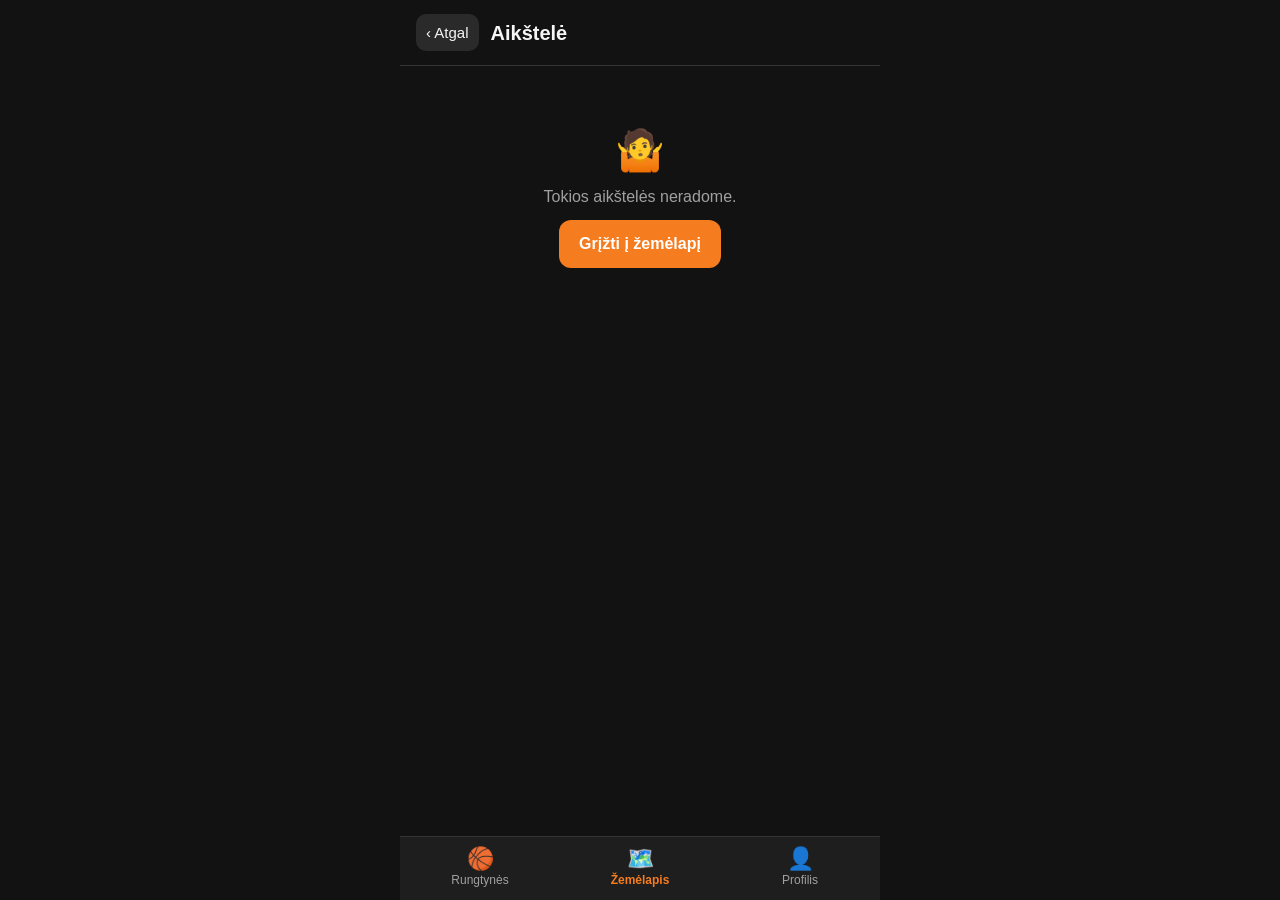
==== aikstele.html @ 07beddc7 "Aikštelės profilis ir naudotojo profilis" ====
<!DOCTYPE html>
<html lang="lt">
<head>
  <meta charset="UTF-8">
  <meta name="viewport" content="width=device-width, initial-scale=1.0">
  <meta name="theme-color" content="#121212">
  <title>Krepšinis Visur – Aikštelė</title>
  <link rel="stylesheet" href="css/bendras.css">
  <link rel="stylesheet" href="css/aikstele.css">
</head>
<body>
  <div class="programele">
    <header class="virsus">
      <a class="atgal" href="zemelapis.html" onclick="if (history.length > 1) { history.back(); return false; }">‹ Atgal</a>
      <h1>Aikštelė</h1>
    </header>

    <main class="turinys" id="aiksteles-turinys"></main>

    <nav id="navigacija"></nav>
  </div>

  <script src="js/duomenys.js"></script>
  <script src="js/saugykla.js"></script>
  <script src="js/bendras.js"></script>
  <script src="js/aikstele.js"></script>
</body>
</html>
---- css/bendras.css ----
/* ==========================================================
   Krepšinis Visur – bendri stiliai (naudojami visuose ekranuose)
   ========================================================== */

/* ---------- Spalvos ir dydžiai (CSS kintamieji) ---------- */
:root {
  --oranzine: #f57c1f;          /* pagrindinė (krepšinio kamuolio) spalva */
  --oranzine-tamsi: #d9650c;    /* paspaustas mygtukas */
  --oranzine-sviesi: rgba(245, 124, 31, 0.15);

  --fonas: #121212;             /* puslapio fonas */
  --pavirsius: #1e1e1e;         /* kortelės, juostos */
  --pavirsius-2: #2a2a2a;       /* įvesties laukai, žymos */
  --linija: #333333;

  --tekstas: #f5f5f5;
  --tekstas-blankus: #a0a0a0;

  --zalia: #3ecf6e;             /* sėkmė, „laisva vieta“ */
  --raudona: #ff5a5a;           /* klaida, atšaukimas */
  --geltona: #ffc94d;           /* įspėjimas */

  --apvalinimas: 14px;
  --navigacijos-aukstis: 64px;
}

/* ---------- Bazė ---------- */
* {
  box-sizing: border-box;
  margin: 0;
  padding: 0;
}

html,
body {
  background: var(--fonas);
  color: var(--tekstas);
  font-family: -apple-system, BlinkMacSystemFont, "Segoe UI", Roboto, Arial, sans-serif;
  font-size: 16px;
  line-height: 1.4;
}

/* Programėlė visada telefono pločio, kompiuteryje – per vidurį */
.programele {
  max-width: 480px;
  min-height: 100vh;
  margin: 0 auto;
  padding-bottom: calc(var(--navigacijos-aukstis) + 16px);
  background: var(--fonas);
}

a {
  color: var(--oranzine);
  text-decoration: none;
}

/* ---------- Viršutinė juosta ---------- */
.virsus {
  position: sticky;
  top: 0;
  z-index: 10;
  display: flex;
  align-items: center;
  gap: 12px;
  padding: 14px 16px;
  background: var(--fonas);
  border-bottom: 1px solid var(--linija);
}

.virsus h1 {
  font-size: 20px;
  font-weight: 700;
  flex: 1;
}

.virsus h1 .akcentas {
  color: var(--oranzine);
}

/* Mygtukas „Atgal“ – visada su tekstu, ne tik rodykle */
.atgal {
  display: inline-flex;
  align-items: center;
  gap: 4px;
  padding: 8px 10px;
  border-radius: 10px;
  color: var(--tekstas);
  background: var(--pavirsius-2);
  font-size: 15px;
}

/* ---------- Turinys ---------- */
.turinys {
  padding: 16px;
}

.skyriaus-pavadinimas {
  font-size: 15px;
  font-weight: 600;
  color: var(--tekstas-blankus);
  text-transform: uppercase;
  letter-spacing: 0.04em;
  margin: 20px 0 10px;
}

.blankus {
  color: var(--tekstas-blankus);
  font-size: 14px;
}

/* ---------- Kortelės ---------- */
.kortele {
  display: block;
  background: var(--pavirsius);
  border: 1px solid var(--linija);
  border-radius: var(--apvalinimas);
  padding: 14px;
  margin-bottom: 12px;
  color: var(--tekstas);
}

a.kortele:active {
  border-color: var(--oranzine);
}

/* ---------- Mygtukai (dideli – patogu spausti viena ranka) ---------- */
.mygtukas {
  display: inline-flex;
  align-items: center;
  justify-content: center;
  gap: 8px;
  min-height: 48px;
  padding: 12px 20px;
  border: none;
  border-radius: 12px;
  font-size: 16px;
  font-weight: 600;
  cursor: pointer;
  background: var(--oranzine);
  color: #ffffff;
}

.mygtukas:active {
  background: var(--oranzine-tamsi);
}

.mygtukas.platus {
  width: 100%;
}

.mygtukas.antrinis {
  background: var(--pavirsius-2);
  color: var(--tekstas);
  border: 1px solid var(--linija);
}

.mygtukas.pavojingas {
  background: transparent;
  color: var(--raudona);
  border: 1px solid var(--raudona);
}

.mygtukas:disabled {
  opacity: 0.45;
  cursor: not-allowed;
}

/* ---------- Žymos (lygis, „Šeimoms“, danga ir pan.) ---------- */
.zyma {
  display: inline-block;
  padding: 3px 10px;
  border-radius: 999px;
  font-size: 13px;
  background: var(--pavirsius-2);
  color: var(--tekstas);
  margin: 2px 4px 2px 0;
}

.zyma.oranzine {
  background: var(--oranzine-sviesi);
  color: var(--oranzine);
}

.zyma.zalia {
  background: rgba(62, 207, 110, 0.15);
  color: var(--zalia);
}

/* ---------- Apatinė navigacija ---------- */
.apatine-navigacija {
  position: fixed;
  bottom: 0;
  left: 50%;
  transform: translateX(-50%);
  width: 100%;
  max-width: 480px;
  height: var(--navigacijos-aukstis);
  display: flex;
  background: var(--pavirsius);
  border-top: 1px solid var(--linija);
  z-index: 20;
}

.apatine-navigacija a {
  flex: 1;
  display: flex;
  flex-direction: column;
  align-items: center;
  justify-content: center;
  gap: 2px;
  color: var(--tekstas-blankus);
  font-size: 12px;
}

.apatine-navigacija a .ikona {
  font-size: 22px;
  line-height: 1;
}

/* Aktyvus skirtukas – oranžinis, kad naudotojas žinotų, kur yra */
.apatine-navigacija a.aktyvus {
  color: var(--oranzine);
  font-weight: 600;
}

/* ---------- Pranešimas ekrano apačioje (toast) ---------- */
.pranesimas {
  position: fixed;
  left: 50%;
  bottom: calc(var(--navigacijos-aukstis) + 16px);
  transform: translateX(-50%) translateY(20px);
  width: calc(100% - 32px);
  max-width: 448px;
  display: flex;
  align-items: center;
  gap: 12px;
  padding: 14px 16px;
  border-radius: 12px;
  background: #2f2f2f;
  border-left: 4px solid var(--zalia);
  color: var(--tekstas);
  box-shadow: 0 6px 24px rgba(0, 0, 0, 0.5);
  opacity: 0;
  pointer-events: none;
  transition: opacity 0.2s, transform 0.2s;
  z-index: 30;
}

.pranesimas.matomas {
  opacity: 1;
  transform: translateX(-50%) translateY(0);
  pointer-events: auto;
}

.pranesimas.klaida {
  border-left-color: var(--raudona);
}

.pranesimas .tekstas {
  flex: 1;
}

.pranesimas button {
  background: none;
  border: none;
  color: var(--oranzine);
  font-weight: 700;
  font-size: 15px;
  cursor: pointer;
}

/* ---------- Tuščia būsena ---------- */
.tuscia {
  text-align: center;
  padding: 40px 16px;
  color: var(--tekstas-blankus);
}

.tuscia .ikona {
  font-size: 40px;
  margin-bottom: 8px;
}
---- css/aikstele.css ----
/* ==========================================================
   Aikštelės profilis
   ========================================================== */

.virselis {
  height: 150px;
  border-radius: var(--apvalinimas);
  display: flex;
  align-items: center;
  justify-content: center;
  font-size: 64px;
  background: linear-gradient(135deg, #f57c1f 0%, #8a3b00 100%);
  margin-bottom: 14px;
}

.aiksteles-vardas {
  font-size: 22px;
  font-weight: 700;
}

.adresas {
  color: var(--tekstas-blankus);
  font-size: 14px;
  margin: 2px 0 8px;
}

.ivertinimo-eilute {
  display: flex;
  align-items: center;
  gap: 8px;
  font-size: 15px;
  margin-bottom: 12px;
}

.ivertinimo-eilute .zvaigzdes {
  color: var(--geltona);
}

/* Informacijos tinklelis: danga, būklė, apšvietimas, lankai */
.info-tinklelis {
  display: grid;
  grid-template-columns: 1fr 1fr;
  gap: 8px;
  margin: 12px 0;
}

.info-langelis {
  background: var(--pavirsius);
  border: 1px solid var(--linija);
  border-radius: 12px;
  padding: 10px 12px;
}

.info-langelis .etikete {
  font-size: 12px;
  color: var(--tekstas-blankus);
}

.info-langelis .reiksme {
  font-size: 16px;
  font-weight: 600;
  margin-top: 2px;
}

.reiksme.gera {
  color: var(--zalia);
}

.reiksme.vidutine {
  color: var(--geltona);
}

.mygtuku-eile {
  display: grid;
  grid-template-columns: 1fr 1fr;
  gap: 8px;
  margin: 8px 0 4px;
}

/* Rungtynės šioje aikštelėje */
.mini-rungtynes {
  display: flex;
  justify-content: space-between;
  align-items: center;
  gap: 8px;
  padding: 12px;
  margin-bottom: 8px;
  border-radius: 12px;
  background: var(--pavirsius);
  border: 1px solid var(--linija);
  color: var(--tekstas);
}

.mini-rungtynes .laisva {
  color: var(--zalia);
  font-size: 13px;
  white-space: nowrap;
}

/* Įvertinimas žvaigždutėmis */
.vertinimas {
  display: flex;
  gap: 6px;
  margin: 6px 0 4px;
}

.vertinimas button {
  font-size: 30px;
  background: none;
  border: none;
  color: #555555;
  cursor: pointer;
  padding: 0 2px;
  line-height: 1;
}

.vertinimas button.uzpildyta {
  color: var(--geltona);
}

/* Atsiliepimai */
.atsiliepimas {
  padding: 10px 0;
  border-bottom: 1px solid var(--linija);
}

.atsiliepimas:last-child {
  border-bottom: none;
}

.atsiliepimas .autorius {
  font-weight: 600;
  font-size: 14px;
}

.atsiliepimas .zvaigzdes {
  color: var(--geltona);
  font-size: 13px;
}

.atsiliepimas p {
  font-size: 14px;
  color: var(--tekstas-blankus);
  margin-top: 2px;
}
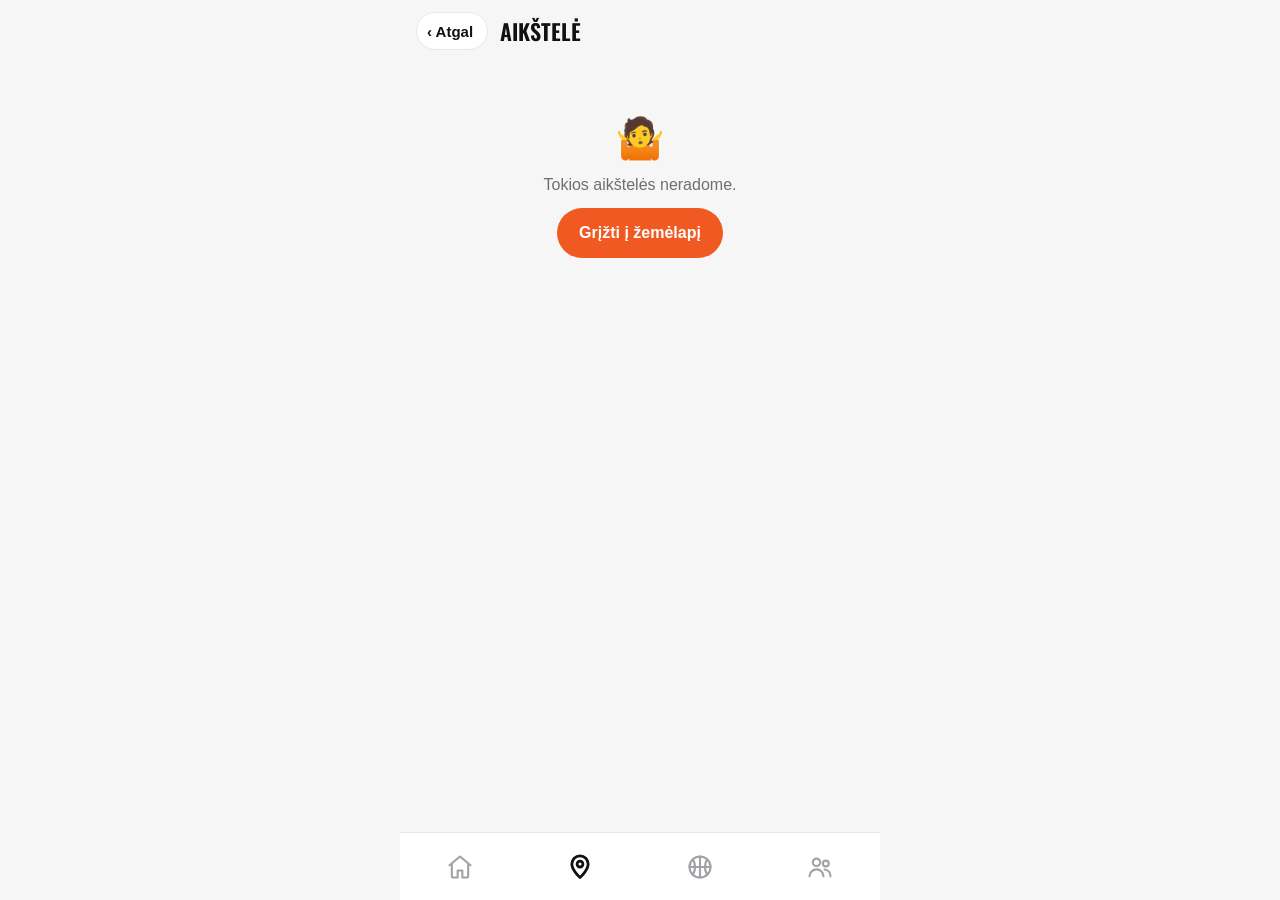
==== commit f5071410: "Dizainas: šviesus stilius, 4 skirtukų juosta, miestai ir pradžia" ====
--- a/aikstele.html
+++ b/aikstele.html
@@ -3,7 +3,7 @@
 <head>
   <meta charset="UTF-8">
   <meta name="viewport" content="width=device-width, initial-scale=1.0">
-  <meta name="theme-color" content="#121212">
+  <meta name="theme-color" content="#f6f6f7">
   <title>Krepšinis Visur – Aikštelė</title>
   <link rel="stylesheet" href="css/bendras.css">
   <link rel="stylesheet" href="css/aikstele.css">
--- a/css/bendras.css
+++ b/css/bendras.css
@@ -1,27 +1,33 @@
 /* ==========================================================
-   Krepšinis Visur – bendri stiliai (naudojami visuose ekranuose)
+   Krepšinis Visur – bendri stiliai (šviesus dizainas)
    ========================================================== */
 
-/* ---------- Spalvos ir dydžiai (CSS kintamieji) ---------- */
+/* Antraščių šriftas: siauras ir storas (palaiko lietuviškas raides) */
+@import url("https://fonts.googleapis.com/css2?family=Oswald:wght@500;600;700&display=swap");
+
+/* ---------- Spalvos ir dydžiai ---------- */
 :root {
-  --oranzine: #f57c1f;          /* pagrindinė (krepšinio kamuolio) spalva */
-  --oranzine-tamsi: #d9650c;    /* paspaustas mygtukas */
-  --oranzine-sviesi: rgba(245, 124, 31, 0.15);
-
-  --fonas: #121212;             /* puslapio fonas */
-  --pavirsius: #1e1e1e;         /* kortelės, juostos */
-  --pavirsius-2: #2a2a2a;       /* įvesties laukai, žymos */
-  --linija: #333333;
-
-  --tekstas: #f5f5f5;
-  --tekstas-blankus: #a0a0a0;
-
-  --zalia: #3ecf6e;             /* sėkmė, „laisva vieta“ */
-  --raudona: #ff5a5a;           /* klaida, atšaukimas */
-  --geltona: #ffc94d;           /* įspėjimas */
-
-  --apvalinimas: 14px;
-  --navigacijos-aukstis: 64px;
+  --oranzine: #f05a22;          /* pagrindinė spalva */
+  --oranzine-tamsi: #d4481a;    /* paspaustas mygtukas */
+  --oranzine-sviesi: #fff0ea;   /* švelnus oranžinis fonas */
+
+  --fonas: #f6f6f7;             /* puslapio fonas */
+  --pavirsius: #ffffff;         /* kortelės, juostos */
+  --pavirsius-2: #f1f1f3;       /* įvesties laukai, žymos */
+  --linija: #e8e8ec;
+
+  --tekstas: #111111;
+  --tekstas-blankus: #6e6e73;
+
+  --zalia: #1a8a3a;             /* sėkmė, laikas, „laisva vieta“ */
+  --zalia-sviesi: #e8f6ec;
+  --raudona: #e0352b;           /* klaida, atšaukimas */
+  --geltona: #f5a524;           /* žvaigždutės */
+
+  --antrastes-sriftas: "Oswald", "Arial Narrow", sans-serif;
+  --apvalinimas: 18px;
+  --navigacijos-aukstis: 68px;
+  --seselis: 0 1px 2px rgba(0, 0, 0, 0.04), 0 4px 16px rgba(0, 0, 0, 0.04);
 }
 
 /* ---------- Bazė ---------- */
@@ -38,15 +44,17 @@
   font-family: -apple-system, BlinkMacSystemFont, "Segoe UI", Roboto, Arial, sans-serif;
   font-size: 16px;
   line-height: 1.4;
-}
-
-/* Programėlė visada telefono pločio, kompiuteryje – per vidurį */
+  -webkit-font-smoothing: antialiased;
+  -webkit-tap-highlight-color: transparent;
+}
+
 .programele {
   max-width: 480px;
   min-height: 100vh;
   margin: 0 auto;
   padding-bottom: calc(var(--navigacijos-aukstis) + 16px);
   background: var(--fonas);
+  animation: puslapisIsryskeja 0.25s ease-out;
 }
 
 a {
@@ -54,53 +62,180 @@
   text-decoration: none;
 }
 
-/* ---------- Viršutinė juosta ---------- */
+button {
+  font-family: inherit;
+}
+
+/* ---------- Logotipas „KREPŠINIS VISUR“ ---------- */
+.logotipas-tekstas {
+  color: var(--oranzine);
+  font-weight: 700;
+  letter-spacing: 0.4em;
+  font-size: 13px;
+  text-transform: uppercase;
+}
+
+/* ---------- Viršutinė juosta: pagrindiniai ekranai (avataras + pavadinimas) ---------- */
+.virsus-pagrindinis {
+  position: sticky;
+  top: 0;
+  z-index: 50;
+  display: flex;
+  align-items: center;
+  gap: 12px;
+  padding: 12px 16px;
+  background: rgba(246, 246, 247, 0.92);
+  backdrop-filter: saturate(180%) blur(16px);
+  -webkit-backdrop-filter: saturate(180%) blur(16px);
+}
+
+.avataras-mygtukas {
+  width: 40px;
+  height: 40px;
+  border-radius: 50%;
+  border: none;
+  background: #d9d9de;
+  color: #ffffff;
+  font-size: 17px;
+  font-weight: 700;
+  display: flex;
+  align-items: center;
+  justify-content: center;
+  cursor: pointer;
+  flex-shrink: 0;
+  overflow: hidden;
+}
+
+.avataras-mygtukas.prisijunges {
+  background: var(--oranzine);
+}
+
+.avataras-mygtukas svg {
+  width: 26px;
+  height: 26px;
+  margin-top: 8px;
+  fill: #ffffff;
+}
+
+.virsaus-pavadinimas {
+  flex: 1;
+  font-family: var(--antrastes-sriftas);
+  font-size: 27px;
+  font-weight: 600;
+  letter-spacing: 0.01em;
+  text-transform: uppercase;
+  line-height: 1;
+  white-space: nowrap;
+  overflow: hidden;
+  text-overflow: ellipsis;
+}
+
+.virsaus-pavadinimas.ilgas {
+  font-size: 22px;
+}
+
+.virsaus-veiksmai {
+  display: flex;
+  align-items: center;
+  gap: 14px;
+}
+
+.virsaus-nuoroda {
+  font-weight: 700;
+  font-size: 16px;
+  color: var(--oranzine);
+  white-space: nowrap;
+}
+
+.varpelis {
+  position: relative;
+  width: 36px;
+  height: 36px;
+  border: none;
+  background: none;
+  display: flex;
+  align-items: center;
+  justify-content: center;
+  cursor: pointer;
+  color: var(--tekstas);
+}
+
+.varpelis svg {
+  width: 24px;
+  height: 24px;
+}
+
+.zenklelis {
+  position: absolute;
+  top: 2px;
+  right: 2px;
+  min-width: 18px;
+  height: 18px;
+  padding: 0 5px;
+  border-radius: 999px;
+  background: var(--oranzine);
+  color: #ffffff;
+  font-size: 11px;
+  font-weight: 700;
+  display: flex;
+  align-items: center;
+  justify-content: center;
+  border: 2px solid var(--fonas);
+}
+
+/* ---------- Viršutinė juosta: vidiniai ekranai (su „Atgal“) ---------- */
 .virsus {
   position: sticky;
   top: 0;
-  z-index: 10;
+  z-index: 50;
   display: flex;
   align-items: center;
   gap: 12px;
-  padding: 14px 16px;
-  background: var(--fonas);
-  border-bottom: 1px solid var(--linija);
+  padding: 12px 16px;
+  background: rgba(246, 246, 247, 0.92);
+  backdrop-filter: saturate(180%) blur(16px);
+  -webkit-backdrop-filter: saturate(180%) blur(16px);
 }
 
 .virsus h1 {
-  font-size: 20px;
-  font-weight: 700;
   flex: 1;
+  font-family: var(--antrastes-sriftas);
+  font-size: 22px;
+  font-weight: 600;
+  text-transform: uppercase;
 }
 
 .virsus h1 .akcentas {
   color: var(--oranzine);
 }
 
-/* Mygtukas „Atgal“ – visada su tekstu, ne tik rodykle */
+/* „Atgal“ – visada su tekstu */
 .atgal {
   display: inline-flex;
   align-items: center;
-  gap: 4px;
-  padding: 8px 10px;
-  border-radius: 10px;
-  color: var(--tekstas);
-  background: var(--pavirsius-2);
+  gap: 2px;
+  min-height: 38px;
+  padding: 6px 14px 6px 10px;
+  border-radius: 999px;
+  background: var(--pavirsius);
+  border: 1px solid var(--linija);
+  color: var(--tekstas);
   font-size: 15px;
+  font-weight: 600;
 }
 
 /* ---------- Turinys ---------- */
 .turinys {
-  padding: 16px;
+  padding: 8px 16px 16px;
 }
 
 .skyriaus-pavadinimas {
-  font-size: 15px;
-  font-weight: 600;
+  font-size: 13px;
+  font-weight: 700;
   color: var(--tekstas-blankus);
   text-transform: uppercase;
-  letter-spacing: 0.04em;
-  margin: 20px 0 10px;
+  letter-spacing: 0.08em;
+  margin: 22px 0 10px;
 }
 
 .blankus {
@@ -114,33 +249,37 @@
   background: var(--pavirsius);
   border: 1px solid var(--linija);
   border-radius: var(--apvalinimas);
-  padding: 14px;
+  padding: 16px;
   margin-bottom: 12px;
   color: var(--tekstas);
+  box-shadow: var(--seselis);
+  transition: transform 0.15s ease;
 }
 
 a.kortele:active {
-  border-color: var(--oranzine);
-}
-
-/* ---------- Mygtukai (dideli – patogu spausti viena ranka) ---------- */
+  transform: scale(0.985);
+}
+
+/* ---------- Mygtukai (apvalūs) ---------- */
 .mygtukas {
   display: inline-flex;
   align-items: center;
   justify-content: center;
   gap: 8px;
-  min-height: 48px;
-  padding: 12px 20px;
+  min-height: 50px;
+  padding: 12px 22px;
   border: none;
-  border-radius: 12px;
+  border-radius: 999px;
   font-size: 16px;
-  font-weight: 600;
+  font-weight: 700;
   cursor: pointer;
   background: var(--oranzine);
   color: #ffffff;
+  transition: transform 0.15s ease, background 0.15s ease;
 }
 
 .mygtukas:active {
+  transform: scale(0.97);
   background: var(--oranzine-tamsi);
 }
 
@@ -149,30 +288,76 @@
 }
 
 .mygtukas.antrinis {
+  background: var(--pavirsius);
+  color: var(--tekstas);
+  border: 1.5px solid var(--tekstas);
+}
+
+.mygtukas.antrinis:active {
   background: var(--pavirsius-2);
-  color: var(--tekstas);
-  border: 1px solid var(--linija);
 }
 
 .mygtukas.pavojingas {
-  background: transparent;
+  background: var(--pavirsius);
   color: var(--raudona);
-  border: 1px solid var(--raudona);
+  border: 1.5px solid var(--raudona);
 }
 
 .mygtukas:disabled {
+  opacity: 0.4;
+  cursor: not-allowed;
+  transform: none;
+}
+
+/* Mažas apvalus mygtukas kortelėse („Prisijungti“) */
+.pill {
+  display: inline-flex;
+  align-items: center;
+  justify-content: center;
+  min-height: 38px;
+  padding: 6px 18px;
+  border-radius: 999px;
+  border: 1.5px solid var(--linija);
+  background: var(--pavirsius);
+  color: var(--tekstas);
+  font-size: 15px;
+  font-weight: 600;
+  cursor: pointer;
+  white-space: nowrap;
+  transition: transform 0.15s ease;
+}
+
+.pill:active {
+  transform: scale(0.95);
+}
+
+.pill.oranzinis {
+  background: var(--oranzine);
+  border-color: var(--oranzine);
+  color: #ffffff;
+}
+
+.pill.dalyvauja {
+  background: var(--zalia-sviesi);
+  border-color: var(--zalia-sviesi);
+  color: var(--zalia);
+  cursor: default;
+}
+
+.pill:disabled {
   opacity: 0.45;
   cursor: not-allowed;
 }
 
-/* ---------- Žymos (lygis, „Šeimoms“, danga ir pan.) ---------- */
+/* ---------- Žymos ---------- */
 .zyma {
   display: inline-block;
   padding: 3px 10px;
   border-radius: 999px;
   font-size: 13px;
+  font-weight: 600;
   background: var(--pavirsius-2);
-  color: var(--tekstas);
+  color: #3a3a3c;
   margin: 2px 4px 2px 0;
 }
 
@@ -182,11 +367,93 @@
 }
 
 .zyma.zalia {
-  background: rgba(62, 207, 110, 0.15);
+  background: var(--zalia-sviesi);
   color: var(--zalia);
 }
 
-/* ---------- Apatinė navigacija ---------- */
+/* ---------- Rungtynių kortelė (naudojama keliuose ekranuose) ---------- */
+.rungtyniu-kortele {
+  padding: 14px;
+}
+
+.rungtyniu-kortele .kortele-virsus {
+  display: flex;
+  gap: 14px;
+}
+
+.miniatiura {
+  width: 84px;
+  height: 84px;
+  border-radius: 14px;
+  flex-shrink: 0;
+  background-size: cover;
+  background-position: center;
+  background-color: #1d1d1f;
+}
+
+/* Kai aikštelės nuotraukos nėra – tamsus fonas su krepšio siluetu */
+.miniatiura.be-nuotraukos {
+  background-image: linear-gradient(160deg, #2b2b2e 0%, #0f0f10 100%);
+  display: flex;
+  align-items: center;
+  justify-content: center;
+}
+
+.miniatiura.be-nuotraukos svg {
+  width: 44px;
+  height: 44px;
+  stroke: rgba(255, 255, 255, 0.55);
+}
+
+.rungtyniu-kortele .laikas {
+  font-size: 16px;
+  font-weight: 700;
+  color: var(--zalia);
+}
+
+.rungtyniu-kortele .laikas.vyksta {
+  color: var(--oranzine);
+}
+
+.rungtyniu-kortele .pavadinimas {
+  font-size: 17px;
+  font-weight: 700;
+  line-height: 1.25;
+  margin-top: 2px;
+}
+
+.rungtyniu-kortele .vieta-eilute {
+  color: var(--tekstas-blankus);
+  font-size: 14px;
+}
+
+.rungtyniu-kortele .zymos {
+  margin-top: 6px;
+}
+
+.rungtyniu-kortele .kortele-apacia {
+  display: flex;
+  align-items: center;
+  justify-content: space-between;
+  gap: 10px;
+  margin-top: 12px;
+}
+
+.zaideju-skaicius {
+  font-size: 14px;
+  color: var(--tekstas-blankus);
+}
+
+.zaideju-skaicius strong {
+  color: var(--tekstas);
+}
+
+.zaideju-skaicius .truksta {
+  color: var(--zalia);
+  font-weight: 700;
+}
+
+/* ---------- Apatinė navigacija (tik ikonos) ---------- */
 .apatine-navigacija {
   position: fixed;
   bottom: 0;
@@ -194,56 +461,216 @@
   transform: translateX(-50%);
   width: 100%;
   max-width: 480px;
-  height: var(--navigacijos-aukstis);
-  display: flex;
-  background: var(--pavirsius);
+  height: calc(var(--navigacijos-aukstis) + env(safe-area-inset-bottom));
+  padding-bottom: env(safe-area-inset-bottom);
+  display: flex;
+  background: rgba(255, 255, 255, 0.94);
+  backdrop-filter: saturate(180%) blur(16px);
+  -webkit-backdrop-filter: saturate(180%) blur(16px);
   border-top: 1px solid var(--linija);
-  z-index: 20;
+  z-index: 60;
 }
 
 .apatine-navigacija a {
   flex: 1;
   display: flex;
+  align-items: center;
+  justify-content: center;
+  color: #a1a1a6;
+  transition: color 0.15s ease, transform 0.15s ease;
+}
+
+.apatine-navigacija a:active {
+  transform: scale(0.9);
+}
+
+.apatine-navigacija svg {
+  width: 28px;
+  height: 28px;
+  fill: none;
+  stroke: currentColor;
+  stroke-width: 1.8;
+  stroke-linecap: round;
+  stroke-linejoin: round;
+}
+
+/* Aktyvus skirtukas – juodas ir storesnis */
+.apatine-navigacija a.aktyvus {
+  color: var(--tekstas);
+}
+
+.apatine-navigacija a.aktyvus svg {
+  stroke-width: 2.4;
+}
+
+/* ---------- Šoninis meniu (paspaudus avatarą) ---------- */
+.meniu-fonas {
+  position: fixed;
+  inset: 0;
+  background: rgba(0, 0, 0, 0.4);
+  z-index: 100;
+  opacity: 0;
+  transition: opacity 0.25s ease;
+}
+
+.meniu-fonas.atidarytas {
+  opacity: 1;
+}
+
+.meniu {
+  position: fixed;
+  top: 0;
+  bottom: 0;
+  left: max(0px, calc(50% - 240px));
+  width: min(82%, 320px);
+  background: var(--pavirsius);
+  z-index: 101;
+  display: flex;
   flex-direction: column;
-  align-items: center;
-  justify-content: center;
-  gap: 2px;
+  padding: 24px 20px calc(20px + env(safe-area-inset-bottom));
+  transform: translateX(-105%);
+  transition: transform 0.28s cubic-bezier(0.2, 0.8, 0.2, 1);
+  box-shadow: 8px 0 32px rgba(0, 0, 0, 0.12);
+}
+
+.meniu.atidarytas {
+  transform: translateX(0);
+}
+
+.meniu .logotipas-tekstas {
+  margin: 8px 0 20px;
+}
+
+.meniu-profilis {
+  display: flex;
+  align-items: center;
+  gap: 12px;
+  padding: 14px;
+  border: 1px solid var(--linija);
+  border-radius: var(--apvalinimas);
+  margin-bottom: 14px;
+}
+
+.meniu-profilis .avataras-mygtukas {
+  width: 48px;
+  height: 48px;
+  cursor: default;
+}
+
+.meniu-profilis .vardas {
+  font-weight: 700;
+  font-size: 17px;
+}
+
+.meniu-statistika {
+  display: grid;
+  grid-template-columns: repeat(3, 1fr);
+  border: 1px solid var(--linija);
+  border-radius: var(--apvalinimas);
+  margin-bottom: 18px;
+}
+
+.meniu-statistika div {
+  text-align: center;
+  padding: 10px 4px;
+  border-right: 1px solid var(--linija);
+}
+
+.meniu-statistika div:last-child {
+  border-right: none;
+}
+
+.meniu-statistika strong {
+  display: block;
+  font-size: 15px;
+}
+
+.meniu-statistika span {
+  font-size: 11px;
   color: var(--tekstas-blankus);
+}
+
+.meniu-punktas {
+  display: flex;
+  align-items: center;
+  gap: 14px;
+  padding: 14px 4px;
+  color: var(--tekstas);
+  font-size: 17px;
+  font-weight: 500;
+  border: none;
+  background: none;
+  width: 100%;
+  text-align: left;
+  cursor: pointer;
+}
+
+.meniu-punktas .ikona {
+  width: 24px;
+  text-align: center;
+  font-size: 18px;
+}
+
+.meniu-apacia {
+  margin-top: auto;
+  text-align: center;
   font-size: 12px;
-}
-
-.apatine-navigacija a .ikona {
-  font-size: 22px;
-  line-height: 1;
-}
-
-/* Aktyvus skirtukas – oranžinis, kad naudotojas žinotų, kur yra */
-.apatine-navigacija a.aktyvus {
-  color: var(--oranzine);
-  font-weight: 600;
+  color: var(--tekstas-blankus);
+}
+
+/* ---------- Pranešimų (varpelio) langas ---------- */
+.pranesimu-langas {
+  position: fixed;
+  top: 62px;
+  right: max(12px, calc(50% - 240px + 12px));
+  width: min(340px, calc(100% - 24px));
+  background: var(--pavirsius);
+  border: 1px solid var(--linija);
+  border-radius: var(--apvalinimas);
+  box-shadow: 0 12px 40px rgba(0, 0, 0, 0.14);
+  padding: 8px;
+  z-index: 90;
+  animation: iskyla 0.18s ease-out;
+}
+
+.pranesimu-langas .antraste {
+  font-weight: 700;
+  padding: 8px 10px;
+}
+
+.pranesimu-langas a {
+  display: flex;
+  gap: 10px;
+  padding: 10px;
+  border-radius: 12px;
+  color: var(--tekstas);
+  font-size: 14px;
+}
+
+.pranesimu-langas a:active {
+  background: var(--pavirsius-2);
 }
 
 /* ---------- Pranešimas ekrano apačioje (toast) ---------- */
 .pranesimas {
   position: fixed;
   left: 50%;
-  bottom: calc(var(--navigacijos-aukstis) + 16px);
+  bottom: calc(var(--navigacijos-aukstis) + 16px + env(safe-area-inset-bottom));
   transform: translateX(-50%) translateY(20px);
   width: calc(100% - 32px);
   max-width: 448px;
   display: flex;
   align-items: center;
   gap: 12px;
-  padding: 14px 16px;
-  border-radius: 12px;
-  background: #2f2f2f;
-  border-left: 4px solid var(--zalia);
-  color: var(--tekstas);
-  box-shadow: 0 6px 24px rgba(0, 0, 0, 0.5);
+  padding: 14px 18px;
+  border-radius: 16px;
+  background: #1c1c1e;
+  color: #ffffff;
+  box-shadow: 0 8px 28px rgba(0, 0, 0, 0.25);
   opacity: 0;
   pointer-events: none;
   transition: opacity 0.2s, transform 0.2s;
-  z-index: 30;
+  z-index: 80;
 }
 
 .pranesimas.matomas {
@@ -253,17 +680,18 @@
 }
 
 .pranesimas.klaida {
-  border-left-color: var(--raudona);
+  background: var(--raudona);
 }
 
 .pranesimas .tekstas {
   flex: 1;
+  font-size: 15px;
 }
 
 .pranesimas button {
   background: none;
   border: none;
-  color: var(--oranzine);
+  color: #ff8a5c;
   font-weight: 700;
   font-size: 15px;
   cursor: pointer;
@@ -280,3 +708,31 @@
   font-size: 40px;
   margin-bottom: 8px;
 }
+
+/* ---------- Animacijos ---------- */
+@keyframes puslapisIsryskeja {
+  from {
+    opacity: 0;
+  }
+  to {
+    opacity: 1;
+  }
+}
+
+@keyframes iskyla {
+  from {
+    opacity: 0;
+    transform: translateY(-6px);
+  }
+  to {
+    opacity: 1;
+    transform: translateY(0);
+  }
+}
+
+@media (prefers-reduced-motion: reduce) {
+  * {
+    animation: none !important;
+    transition: none !important;
+  }
+}
--- a/css/aikstele.css
+++ b/css/aikstele.css
@@ -143,3 +143,19 @@
   color: var(--tekstas-blankus);
   margin-top: 2px;
 }
+
+/* Užimtumas ir „Esu aikštelėje“ (FR9, FR10) */
+.uzimtumo-kortele {
+  background: rgba(62, 207, 110, 0.1);
+  border: 1px solid rgba(62, 207, 110, 0.35);
+  border-radius: 12px;
+  padding: 12px;
+  margin-bottom: 4px;
+  color: var(--zalia);
+}
+
+.uzimtumo-kortele.laisva {
+  background: var(--pavirsius);
+  border-color: var(--linija);
+  color: var(--tekstas);
+}
